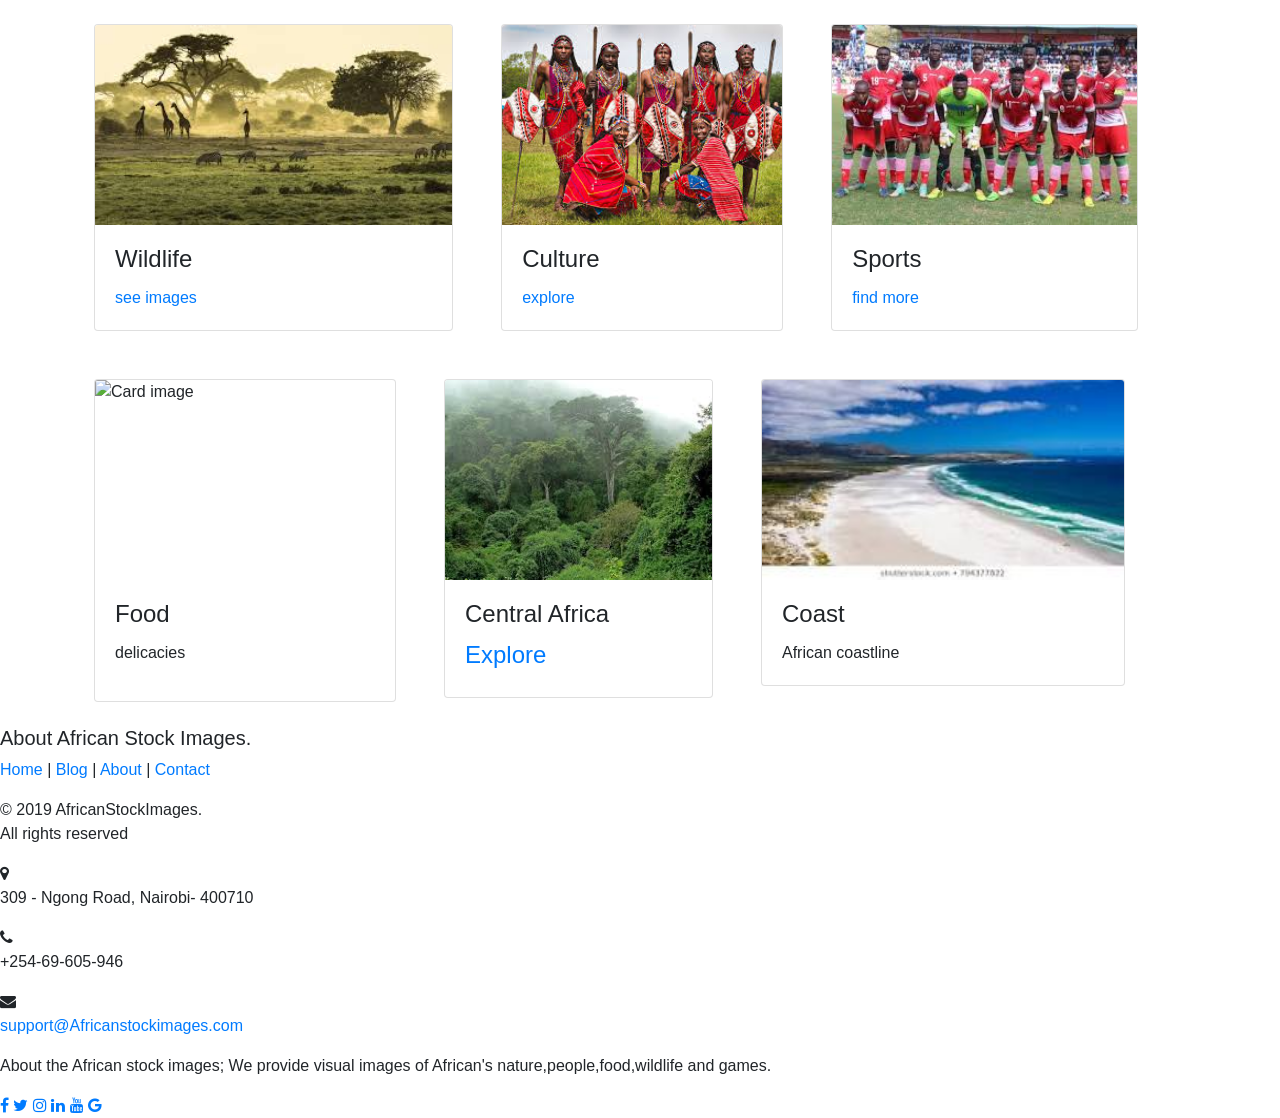
==== East.html @ 38205a21 "add more images in East page" ====
<!DOCTYPE html>
<html lang="en">

<head>
    <meta charset="UTF-8">
    <meta name="viewport" content="width=device-width, initial-scale=1.0">
    <meta http-equiv="X-UA-Compatible" content="ie=edge">
    <title>African Stock Images</title>
    <link rel="stylesheet" href="https://cdnjs.cloudflare.com/ajax/libs/font-awesome/4.7.0/css/font-awesome.min.css">
    <link rel="stylesheet" type="text/css" href="css/bootstrap.min.css">
    <link rel="stylesheet" type="text/css" href="css/styles.css">
</head>
<body>
    <!--Sections-->
    <nav>
        
    </nav>
    <loginform>
    </loginform>
    <header>

    </header>
    <showcase>
        <div class="container">
            <div class="row">
                <div class="column-md-4 p-4">

                    <div class="card" style="width:px">
                        <img class="card-img-top" src="images/Wildlife.jpeg" alt="Card image" height="200" width="300">
                        <div class="card-body">
                            <h4 class="card-title">Wildlife</h4>
                           <a href="Images.html">see images</a>
                        </div>
                    </div>
                </div>
                <div class="column-md-4 p-4">
                    <div class="card" style="width:px">
                        <img class="card-img-top" src="images/culture.jpeg" alt="Card image" height="200" width="300">
                        <div class="card-body">
                            <h4 class="card-title">Culture</h4>
                           <a href="cute.html">explore</a>
                        </div>
                    </div>
                </div>
                <div class="column-md-4 p-4">
                    <div class="card" style="width:px">
                        <img class="card-img-top" src="images/sports.jpeg" alt="Card image"  height="200" width="300">
                        <div class="card-body">
                            <h4 class="card-title">Sports</h4>
                            <a href="games.html">find more</a>
                        </div>
                    </div>
                </div>
            </div>
            <div class="row">
                <div class="column-md-4 p-4">
                    <div class="card" style="width:px">
                        <img class="card-img-top" src="images/food.jpeg" alt="Card image"  height="200" width="300">
                        <div class="card-body">
                            <h4 class="card-title">Food</h4>
                            <p class="food.html">delicacies</p>
                        </div>
                    </div>
                </div>
                <div class="column-md-4 p-4">
                    <div class="card" style="width:px">
                        <img class="card-img-top" src="images/Central.jpeg" alt="Card image"  height="200" width="300">
                        <div class="card-body">
                            <h4 class="card-title">Central Africa</h4>
                            <h4><a href="categories.html">Explore</a></h4>
                        </div>
                    </div>
                </div>
                <div class="column-md-4 p-4">
                    <div class="card" style="width:px">
                        <img class="card-img-top" src="images/Coastline.jpeg" alt="Card image"  height="200" width="300">
                        <div class="card-body">
                            <h4 class="card-title">Coast</h4>
                            <p class="card-text">African coastline</p>
                        </div>
                    </div>
                </div>
            </div>
        </div>
    </showcase>
    <about us>

    </about>

    <footer class="footer-distributed">
            <div class="footer-left">
                <h5>About <span>African Stock Images.</span></h5>
    
                <p class="footer-links">
                    <a href="#">Home</a>
                    |
                    <a href="#">Blog</a>
                    |
                    <a href="#">About</a>
                    |
                    <a href="#">Contact</a>
                </p>
    
                <p class="footer-company-name">© 2019 AfricanStockImages.<br/> All rights reserved</p>
            </div>
    
            <div class="footer-center">
                <div>
                    <i class="fa fa-map-marker"></i>
                      <p><span>309 - Ngong Road,</span>
                        Nairobi- 400710</p>
                </div>
    
                <div>
                    <i class="fa fa-phone"></i>
                    <p>+254-69-605-946</p>
                </div>
                <div>
                    <i class="fa fa-envelope"></i>
                    <p><a href="mailto:support@Africanstockimages.com">support@Africanstockimages.com</a></p>
                </div>
            </div>
            <div class="footer-right">
                <p class="footer-company-about">
                    <span>About the African stock images;</span>
                   We provide visual images of African's nature,people,food,wildlife and games.</p>
                <div class="footer-icons">
                        <a href="#"><i class="fa fa-facebook"></i></a>
                        <a href="#"><i class="fa fa-twitter"></i></a>
                        <a href="#"><i class="fa fa-instagram"></i></a>
                        <a href="#"><i class="fa fa-linkedin"></i></a>
                        <a href="#"><i class="fa fa-youtube"></i></a>
                        <a href="#"><i class="fa fa-google"></i></a>         
                </div>
            </div>
    
        </footer>
    <script src="js/scripts.js"></script>
    <script src="js/jquery-3.4.1.js"></script>
</body>

</html>
---- css/styles.css ----
#nav{
    background-color:darkblue;
    text-align: center !important;
}
#nav ul li a {
    color:white;
    text-decoration: none!important;
} 
.navbar-nav{
text-align: center;
}

#about h4{
    text-align: center;
    color: darkblue;
    padding-bottom: 20px;
    padding-top: 40px;
}
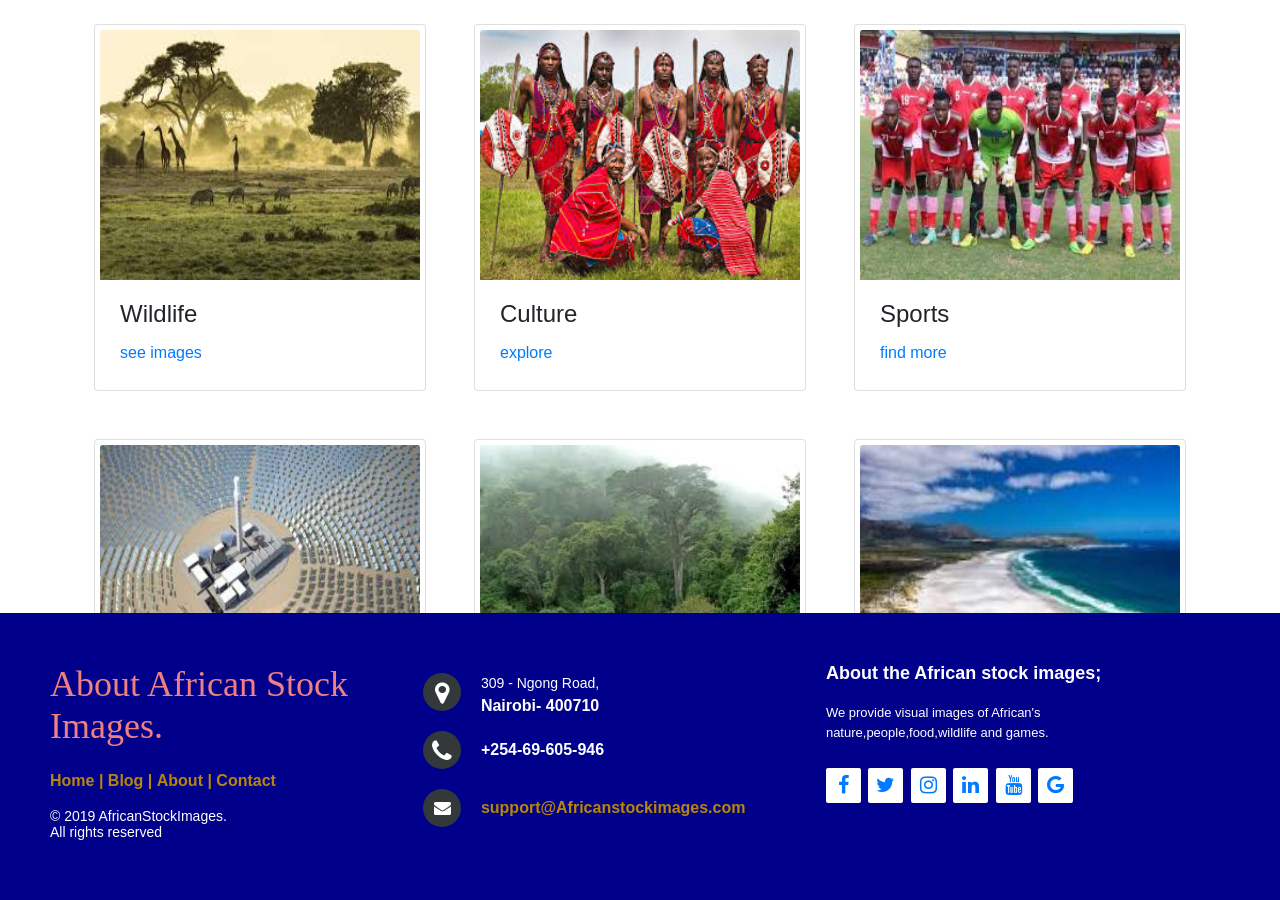
==== commit 1556572d: "Merge pull request #7 from dicksonkariuki/Ishmael Ishmael" ====
--- a/East.html
+++ b/East.html
@@ -55,10 +55,10 @@
             <div class="row">
                 <div class="column-md-4 p-4">
                     <div class="card" style="width:px">
-                        <img class="card-img-top" src="images/food.jpeg" alt="Card image"  height="200" width="300">
+                        <img class="card-img-top" src="images/North.jpeg" alt="Card image"  height="200" width="300">
                         <div class="card-body">
-                            <h4 class="card-title">Food</h4>
-                            <p class="food.html">delicacies</p>
+                            <h4 class="card-title">Solar panels</h4>
+                            <p class="card-text">North Africa</p>
                         </div>
                     </div>
                 </div>
--- a/css/styles.css
+++ b/css/styles.css
@@ -1,18 +1,231 @@
-#nav{
-    background-color:darkblue;
-    text-align: center !important;
-}
-#nav ul li a {
-    color:white;
-    text-decoration: none!important;
-} 
-.navbar-nav{
-text-align: center;
-}
-
-#about h4{
+
+
+.container img{
+    width: 320px;
+    height: 250px;
+}
+
+.card{
+    padding: 5px;
+}
+footer{
+	position: fixed;
+	bottom: 0;
+}
+ 
+@media (max-height:800px){
+	footer { position: static; }
+	header { padding-top:40px; }
+}
+ 
+ 
+.footer-distributed{
+	background-color: darkblue;
+	box-sizing: border-box;
+	width: 100%;
+	text-align: left;
+	font: bold 16px sans-serif;
+	padding: 50px 50px 60px 50px;
+	margin-top: 80px;
+}
+ 
+.footer-distributed .footer-left,
+.footer-distributed .footer-center,
+.footer-distributed .footer-right{
+	display: inline-block;
+	vertical-align: top;
+}
+ 
+/* Footer left */
+ 
+.footer-distributed .footer-left{
+	width: 30%;
+}
+ 
+.footer-distributed h5{
+	color: lightcoral;
+	font: normal 36px 'Cookie', cursive;
+	margin: 0;
+}
+
+ 
+.footer-distributed h3 span{
+	color:  darkblue;
+}
+ 
+/* Footer links */
+ 
+.footer-distributed .footer-links{
+	color:  darkgoldenrod;
+	margin: 20px 0 12px;
+}
+ 
+.footer-distributed .footer-links a{
+	display:inline-block;
+	line-height: 1.8;
+	text-decoration: none;
+	color:  inherit;
+}
+ 
+.footer-distributed .footer-company-name{
+	color:  white;
+	font-size: 14px;
+	font-weight: normal;
+	margin: 0;
+}
+ 
+/* Footer Center */
+ 
+.footer-distributed .footer-center{
+	width: 35%;
+}
+ 
+ 
+.footer-distributed .footer-center i{
+	background-color:  #33383b;
+	color: #ffffff;
+	font-size: 25px;
+	width: 38px;
+	height: 38px;
+	border-radius: 50%;
+	text-align: center;
+	line-height: 42px;
+	margin: 10px 15px;
+	vertical-align: middle;
+}
+ 
+.footer-distributed .footer-center i.fa-envelope{
+	font-size: 17px;
+	line-height: 38px;
+}
+ 
+.footer-distributed .footer-center p{
+	display: inline-block;
+	color: #ffffff;
+	vertical-align: middle;
+	margin:0;
+}
+ 
+.footer-distributed .footer-center p span{
+	display:block;
+	font-weight: normal;
+	font-size:14px;
+	line-height:2;
+}
+ 
+.footer-distributed .footer-center p a{
+	color:  darkgoldenrod;
+	text-decoration: none;;
+}
+ 
+ 
+/* Footer Right */
+ 
+.footer-distributed .footer-right{
+	width: 30%;
+}
+ 
+.footer-distributed .footer-company-about{
+	line-height: 20px;
+	color:  white;
+	font-size: 13px;
+	font-weight: normal;
+	margin: 0;
+}
+ 
+.footer-distributed .footer-company-about span{
+	display: block;
+	color:  #ffffff;
+	font-size: 18px;
+	font-weight: bold;
+	margin-bottom: 20px;
+}
+ 
+.footer-distributed .footer-icons{
+	margin-top: 25px;
+}
+ 
+.footer-distributed .footer-icons a{
+	display: inline-block;
+	width: 35px;
+	height: 35px;
+	cursor: pointer;
+	background-color: white;
+	border-radius: 2px;
+ 
+	font-size: 20px;
+	text-align: center;
+	line-height: 35px;
+ 
+	margin-right: 3px;
+	margin-bottom: 5px;
+}
+ 
+/*  Responsive Footer */
+
+@media (max-width: 880px) {
+ 
+	.footer-distributed .footer-left,
+	.footer-distributed .footer-center,
+	.footer-distributed .footer-right{
+		display: block;
+		width: 100%;
+		margin-bottom: 40px;
+		text-align: center;
+	}
+ 
+	.footer-distributed .footer-center i{
+		margin-left: 0;
+	}
+ 
+}
+
+
+.header{
+    background-image: url(../images/tea.jpeg);
+    background-size: cover;
+    background-repeat: no-repeat;
+    background-position: center;
+    position: relative;
+    height: 100vh;
+
+  
+
+}
+#form{
+    /* padding-top: 200px; */
+    /* padding-bottom:500px; */
+     
     text-align: center;
-    color: darkblue;
-    padding-bottom: 20px;
-    padding-top: 40px;
-}+}
+#part{
+    text-align: center;
+    padding-top:150px;
+    color:blue;
+}
+.box {
+  background-color: darkblue;
+  box-sizing: border-box;
+  width: 75%;
+  height: 50vh;
+  margin-top: 3%;
+}
+.form1 {
+  text-align: center;
+  padding-top: 1%;
+  color: white;
+  font-size: 14px;
+  font-family: Arial, Helvetica, sans-serif;
+  font-weight: bolder;
+}
+.para {
+  text-align: center;
+  padding-top: 1%;
+  color: white;
+}
+
+#password,
+#email {
+  border-radius: 3px;
+}
+
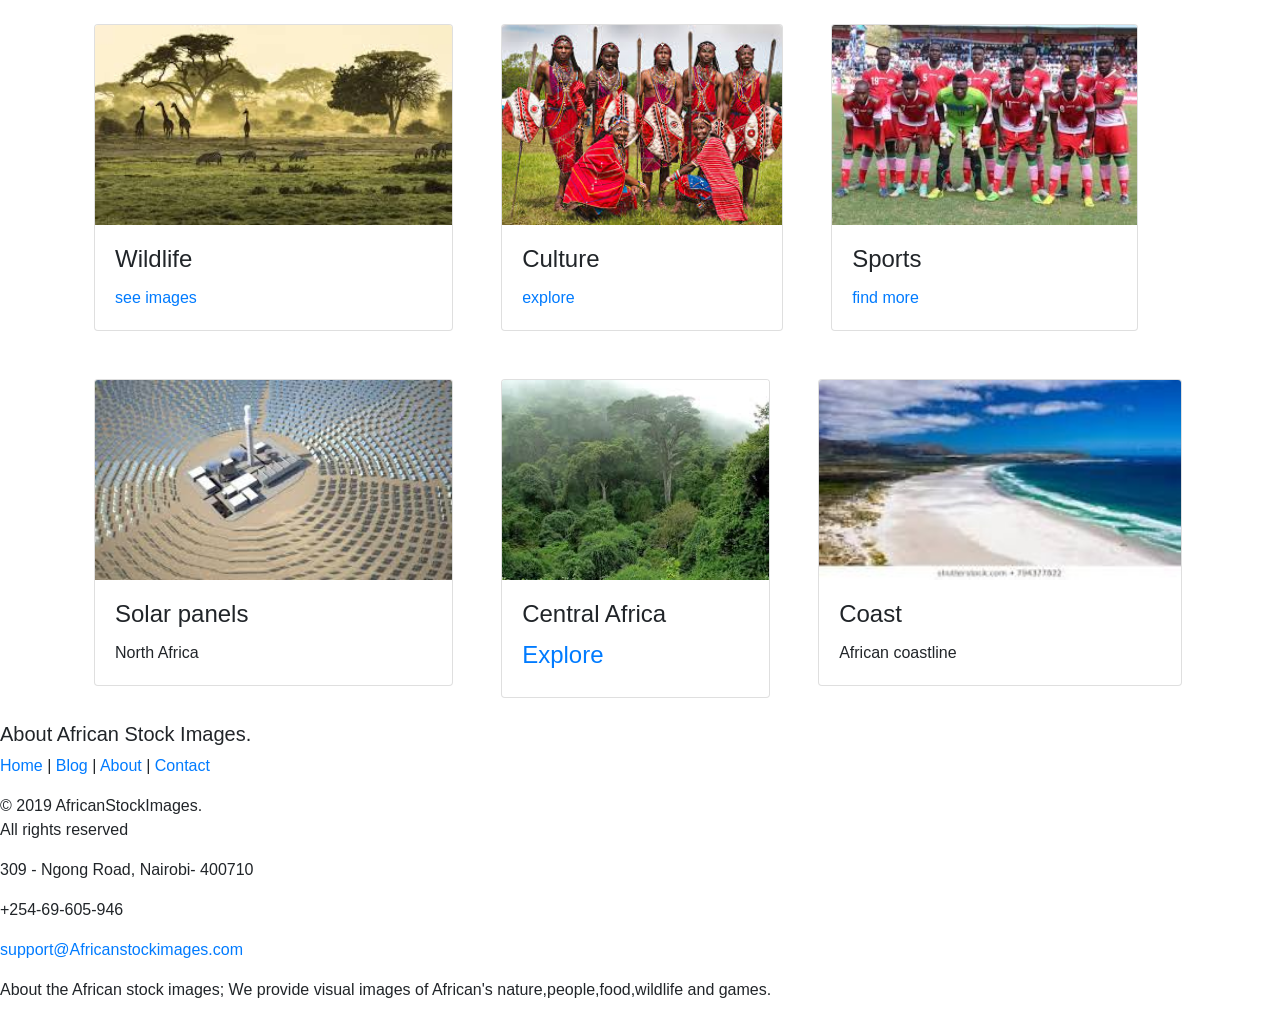
==== commit 7e368beb: "Delete cdn file" ====
--- a/East.html
+++ b/East.html
@@ -6,7 +6,6 @@
     <meta name="viewport" content="width=device-width, initial-scale=1.0">
     <meta http-equiv="X-UA-Compatible" content="ie=edge">
     <title>African Stock Images</title>
-    <link rel="stylesheet" href="https://cdnjs.cloudflare.com/ajax/libs/font-awesome/4.7.0/css/font-awesome.min.css">
     <link rel="stylesheet" type="text/css" href="css/bootstrap.min.css">
     <link rel="stylesheet" type="text/css" href="css/styles.css">
 </head>
@@ -139,4 +138,4 @@
     <script src="js/jquery-3.4.1.js"></script>
 </body>
 
-</html>+</html>
--- a/css/styles.css
+++ b/css/styles.css
@@ -1,184 +1,3 @@
-
-
-.container img{
-    width: 320px;
-    height: 250px;
-}
-
-.card{
-    padding: 5px;
-}
-footer{
-	position: fixed;
-	bottom: 0;
-}
- 
-@media (max-height:800px){
-	footer { position: static; }
-	header { padding-top:40px; }
-}
- 
- 
-.footer-distributed{
-	background-color: darkblue;
-	box-sizing: border-box;
-	width: 100%;
-	text-align: left;
-	font: bold 16px sans-serif;
-	padding: 50px 50px 60px 50px;
-	margin-top: 80px;
-}
- 
-.footer-distributed .footer-left,
-.footer-distributed .footer-center,
-.footer-distributed .footer-right{
-	display: inline-block;
-	vertical-align: top;
-}
- 
-/* Footer left */
- 
-.footer-distributed .footer-left{
-	width: 30%;
-}
- 
-.footer-distributed h5{
-	color: lightcoral;
-	font: normal 36px 'Cookie', cursive;
-	margin: 0;
-}
-
- 
-.footer-distributed h3 span{
-	color:  darkblue;
-}
- 
-/* Footer links */
- 
-.footer-distributed .footer-links{
-	color:  darkgoldenrod;
-	margin: 20px 0 12px;
-}
- 
-.footer-distributed .footer-links a{
-	display:inline-block;
-	line-height: 1.8;
-	text-decoration: none;
-	color:  inherit;
-}
- 
-.footer-distributed .footer-company-name{
-	color:  white;
-	font-size: 14px;
-	font-weight: normal;
-	margin: 0;
-}
- 
-/* Footer Center */
- 
-.footer-distributed .footer-center{
-	width: 35%;
-}
- 
- 
-.footer-distributed .footer-center i{
-	background-color:  #33383b;
-	color: #ffffff;
-	font-size: 25px;
-	width: 38px;
-	height: 38px;
-	border-radius: 50%;
-	text-align: center;
-	line-height: 42px;
-	margin: 10px 15px;
-	vertical-align: middle;
-}
- 
-.footer-distributed .footer-center i.fa-envelope{
-	font-size: 17px;
-	line-height: 38px;
-}
- 
-.footer-distributed .footer-center p{
-	display: inline-block;
-	color: #ffffff;
-	vertical-align: middle;
-	margin:0;
-}
- 
-.footer-distributed .footer-center p span{
-	display:block;
-	font-weight: normal;
-	font-size:14px;
-	line-height:2;
-}
- 
-.footer-distributed .footer-center p a{
-	color:  darkgoldenrod;
-	text-decoration: none;;
-}
- 
- 
-/* Footer Right */
- 
-.footer-distributed .footer-right{
-	width: 30%;
-}
- 
-.footer-distributed .footer-company-about{
-	line-height: 20px;
-	color:  white;
-	font-size: 13px;
-	font-weight: normal;
-	margin: 0;
-}
- 
-.footer-distributed .footer-company-about span{
-	display: block;
-	color:  #ffffff;
-	font-size: 18px;
-	font-weight: bold;
-	margin-bottom: 20px;
-}
- 
-.footer-distributed .footer-icons{
-	margin-top: 25px;
-}
- 
-.footer-distributed .footer-icons a{
-	display: inline-block;
-	width: 35px;
-	height: 35px;
-	cursor: pointer;
-	background-color: white;
-	border-radius: 2px;
- 
-	font-size: 20px;
-	text-align: center;
-	line-height: 35px;
- 
-	margin-right: 3px;
-	margin-bottom: 5px;
-}
- 
-/*  Responsive Footer */
-
-@media (max-width: 880px) {
- 
-	.footer-distributed .footer-left,
-	.footer-distributed .footer-center,
-	.footer-distributed .footer-right{
-		display: block;
-		width: 100%;
-		margin-bottom: 40px;
-		text-align: center;
-	}
- 
-	.footer-distributed .footer-center i{
-		margin-left: 0;
-	}
- 
-}
 
 
 .header{
@@ -188,6 +7,7 @@
     background-position: center;
     position: relative;
     height: 100vh;
+    padding-bottom:40px;
 
   
 
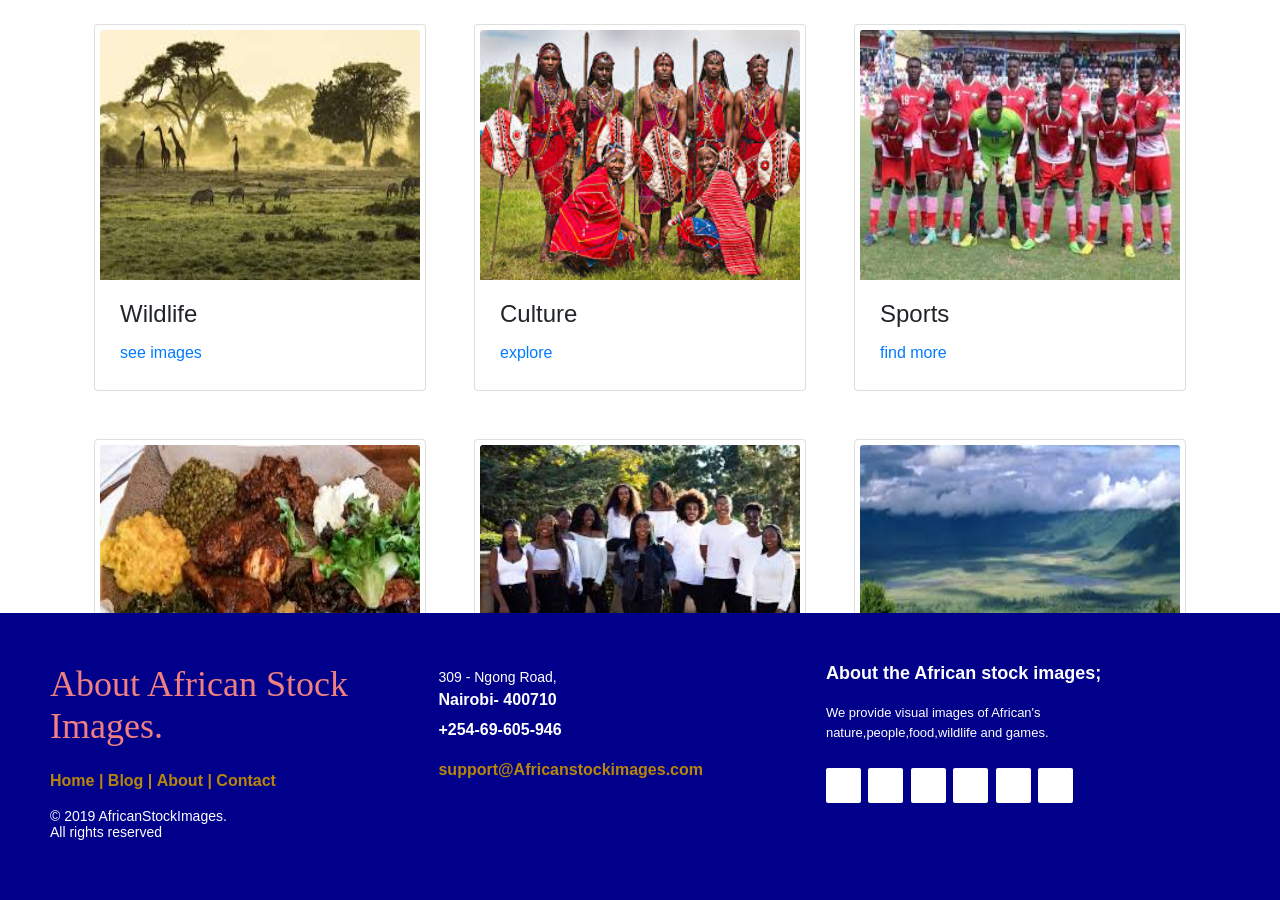
==== commit 2fc69cd8: "Merge branch 'Development' into master" ====
--- a/East.html
+++ b/East.html
@@ -54,28 +54,28 @@
             <div class="row">
                 <div class="column-md-4 p-4">
                     <div class="card" style="width:px">
-                        <img class="card-img-top" src="images/North.jpeg" alt="Card image"  height="200" width="300">
+                        <img class="card-img-top" src="images/food.jpeg" alt="Card image"  height="200" width="300">
                         <div class="card-body">
-                            <h4 class="card-title">Solar panels</h4>
-                            <p class="card-text">North Africa</p>
+                            <h4 class="card-title">Food</h4>
+                            <a href="food.html">delicacies</a>
                         </div>
                     </div>
                 </div>
                 <div class="column-md-4 p-4">
                     <div class="card" style="width:px">
-                        <img class="card-img-top" src="images/Central.jpeg" alt="Card image"  height="200" width="300">
+                        <img class="card-img-top" src="images/people.jpeg" alt="Card image"  height="200" width="300">
                         <div class="card-body">
-                            <h4 class="card-title">Central Africa</h4>
-                            <h4><a href="categories.html">Explore</a></h4>
+                            <h4 class="card-title">People</h4>
+                            <a href="people.html">explore</a>
                         </div>
                     </div>
                 </div>
                 <div class="column-md-4 p-4">
                     <div class="card" style="width:px">
-                        <img class="card-img-top" src="images/Coastline.jpeg" alt="Card image"  height="200" width="300">
+                        <img class="card-img-top" src="images/nature.jpeg" alt="Card image"  height="200" width="300">
                         <div class="card-body">
-                            <h4 class="card-title">Coast</h4>
-                            <p class="card-text">African coastline</p>
+                            <h4 class="card-title">Nature</h4>
+                            <a href="nature.html">view</a>
                         </div>
                     </div>
                 </div>
--- a/css/styles.css
+++ b/css/styles.css
@@ -1,3 +1,208 @@
+
+#cards{
+	padding-top: 40px;
+}
+
+
+#nav{
+    background-color:darkblue;
+    text-align: center !important;
+}
+#nav ul li a {
+    color:white;
+    text-decoration: none!important;
+} 
+.navbar-nav{
+text-align: center;
+}
+
+#about h4{
+    text-align: center;
+    color: darkblue;
+    padding-bottom: 20px;
+    padding-top: 40px;
+}
+
+
+.container img{
+    width: 320px;
+    height: 250px;
+}
+
+.card{
+    padding: 5px;
+}
+footer{
+	position: fixed;
+	bottom: 0;
+}
+ 
+@media (max-height:800px){
+	footer { position: static; }
+	header { padding-top:40px; }
+}
+ 
+ 
+.footer-distributed{
+	background-color: darkblue;
+	box-sizing: border-box;
+	width: 100%;
+	text-align: left;
+	font: bold 16px sans-serif;
+	padding: 50px 50px 60px 50px;
+	margin-top: 80px;
+}
+ 
+.footer-distributed .footer-left,
+.footer-distributed .footer-center,
+.footer-distributed .footer-right{
+	display: inline-block;
+	vertical-align: top;
+}
+ 
+/* Footer left */
+ 
+.footer-distributed .footer-left{
+	width: 30%;
+}
+ 
+.footer-distributed h5{
+	color: lightcoral;
+	font: normal 36px 'Cookie', cursive;
+	margin: 0;
+}
+
+ 
+.footer-distributed h3 span{
+	color:  darkblue;
+}
+ 
+/* Footer links */
+ 
+.footer-distributed .footer-links{
+	color:  darkgoldenrod;
+	margin: 20px 0 12px;
+}
+ 
+.footer-distributed .footer-links a{
+	display:inline-block;
+	line-height: 1.8;
+	text-decoration: none;
+	color:  inherit;
+}
+ 
+.footer-distributed .footer-company-name{
+	color:  white;
+	font-size: 14px;
+	font-weight: normal;
+	margin: 0;
+}
+ 
+/* Footer Center */
+ 
+.footer-distributed .footer-center{
+	width: 35%;
+}
+ 
+ 
+.footer-distributed .footer-center i{
+	background-color:  #33383b;
+	color: #ffffff;
+	font-size: 25px;
+	width: 38px;
+	height: 38px;
+	border-radius: 50%;
+	text-align: center;
+	line-height: 42px;
+	margin: 10px 15px;
+	vertical-align: middle;
+}
+ 
+.footer-distributed .footer-center i.fa-envelope{
+	font-size: 17px;
+	line-height: 38px;
+}
+ 
+.footer-distributed .footer-center p{
+	display: inline-block;
+	color: #ffffff;
+	vertical-align: middle;
+	margin:0;
+}
+ 
+.footer-distributed .footer-center p span{
+	display:block;
+	font-weight: normal;
+	font-size:14px;
+	line-height:2;
+}
+ 
+.footer-distributed .footer-center p a{
+	color:  darkgoldenrod;
+	text-decoration: none;;
+}
+ 
+ 
+/* Footer Right */
+ 
+.footer-distributed .footer-right{
+	width: 30%;
+}
+ 
+.footer-distributed .footer-company-about{
+	line-height: 20px;
+	color:  white;
+	font-size: 13px;
+	font-weight: normal;
+	margin: 0;
+}
+ 
+.footer-distributed .footer-company-about span{
+	display: block;
+	color:  #ffffff;
+	font-size: 18px;
+	font-weight: bold;
+	margin-bottom: 20px;
+}
+ 
+.footer-distributed .footer-icons{
+	margin-top: 25px;
+}
+ 
+.footer-distributed .footer-icons a{
+	display: inline-block;
+	width: 35px;
+	height: 35px;
+	cursor: pointer;
+	background-color: white;
+	border-radius: 2px;
+ 
+	font-size: 20px;
+	text-align: center;
+	line-height: 35px;
+ 
+	margin-right: 3px;
+	margin-bottom: 5px;
+}
+ 
+/*  Responsive Footer */
+
+@media (max-width: 880px) {
+ 
+	.footer-distributed .footer-left,
+	.footer-distributed .footer-center,
+	.footer-distributed .footer-right{
+		display: block;
+		width: 100%;
+		margin-bottom: 40px;
+		text-align: center;
+	}
+ 
+	.footer-distributed .footer-center i{
+		margin-left: 0;
+	}
+ 
+}
 
 
 .header{
@@ -7,7 +212,6 @@
     background-position: center;
     position: relative;
     height: 100vh;
-    padding-bottom:40px;
 
   
 
@@ -48,4 +252,3 @@
 #email {
   border-radius: 3px;
 }
-
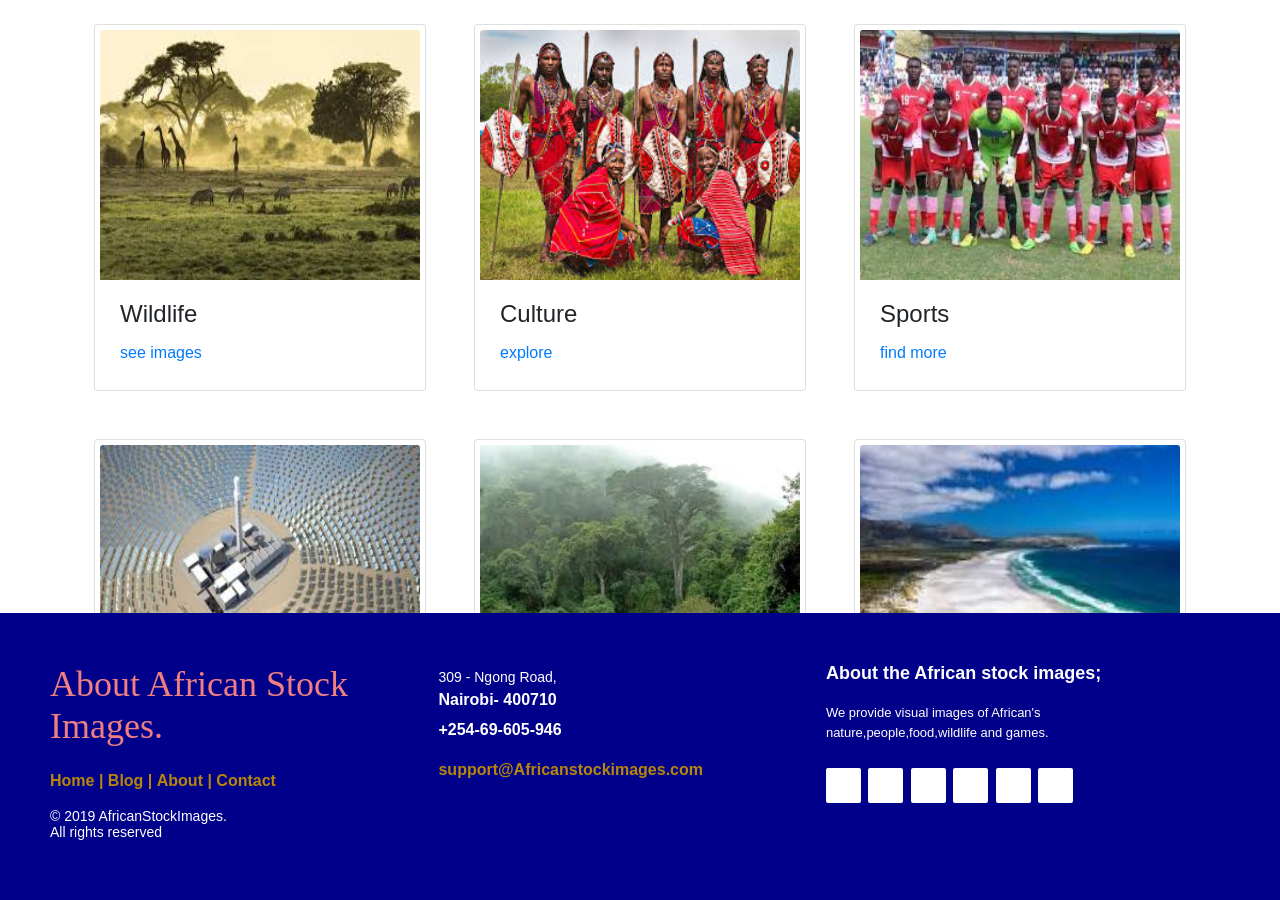
==== commit 02ac92f4: "Merge branch 'Steve' into master" ====
--- a/East.html
+++ b/East.html
@@ -54,28 +54,28 @@
             <div class="row">
                 <div class="column-md-4 p-4">
                     <div class="card" style="width:px">
-                        <img class="card-img-top" src="images/food.jpeg" alt="Card image"  height="200" width="300">
+                        <img class="card-img-top" src="images/North.jpeg" alt="Card image"  height="200" width="300">
                         <div class="card-body">
-                            <h4 class="card-title">Food</h4>
-                            <a href="food.html">delicacies</a>
+                            <h4 class="card-title">Solar panels</h4>
+                            <p class="card-text">North Africa</p>
                         </div>
                     </div>
                 </div>
                 <div class="column-md-4 p-4">
                     <div class="card" style="width:px">
-                        <img class="card-img-top" src="images/people.jpeg" alt="Card image"  height="200" width="300">
+                        <img class="card-img-top" src="images/Central.jpeg" alt="Card image"  height="200" width="300">
                         <div class="card-body">
-                            <h4 class="card-title">People</h4>
-                            <a href="people.html">explore</a>
+                            <h4 class="card-title">Central Africa</h4>
+                            <h4><a href="categories.html">Explore</a></h4>
                         </div>
                     </div>
                 </div>
                 <div class="column-md-4 p-4">
                     <div class="card" style="width:px">
-                        <img class="card-img-top" src="images/nature.jpeg" alt="Card image"  height="200" width="300">
+                        <img class="card-img-top" src="images/Coastline.jpeg" alt="Card image"  height="200" width="300">
                         <div class="card-body">
-                            <h4 class="card-title">Nature</h4>
-                            <a href="nature.html">view</a>
+                            <h4 class="card-title">Coast</h4>
+                            <p class="card-text">African coastline</p>
                         </div>
                     </div>
                 </div>
--- a/css/styles.css
+++ b/css/styles.css
@@ -1,12 +1,8 @@
-
-#cards{
-	padding-top: 40px;
-}
-
 
 #nav{
     background-color:darkblue;
     text-align: center !important;
+    text-decoration: none;
 }
 #nav ul li a {
     color:white;
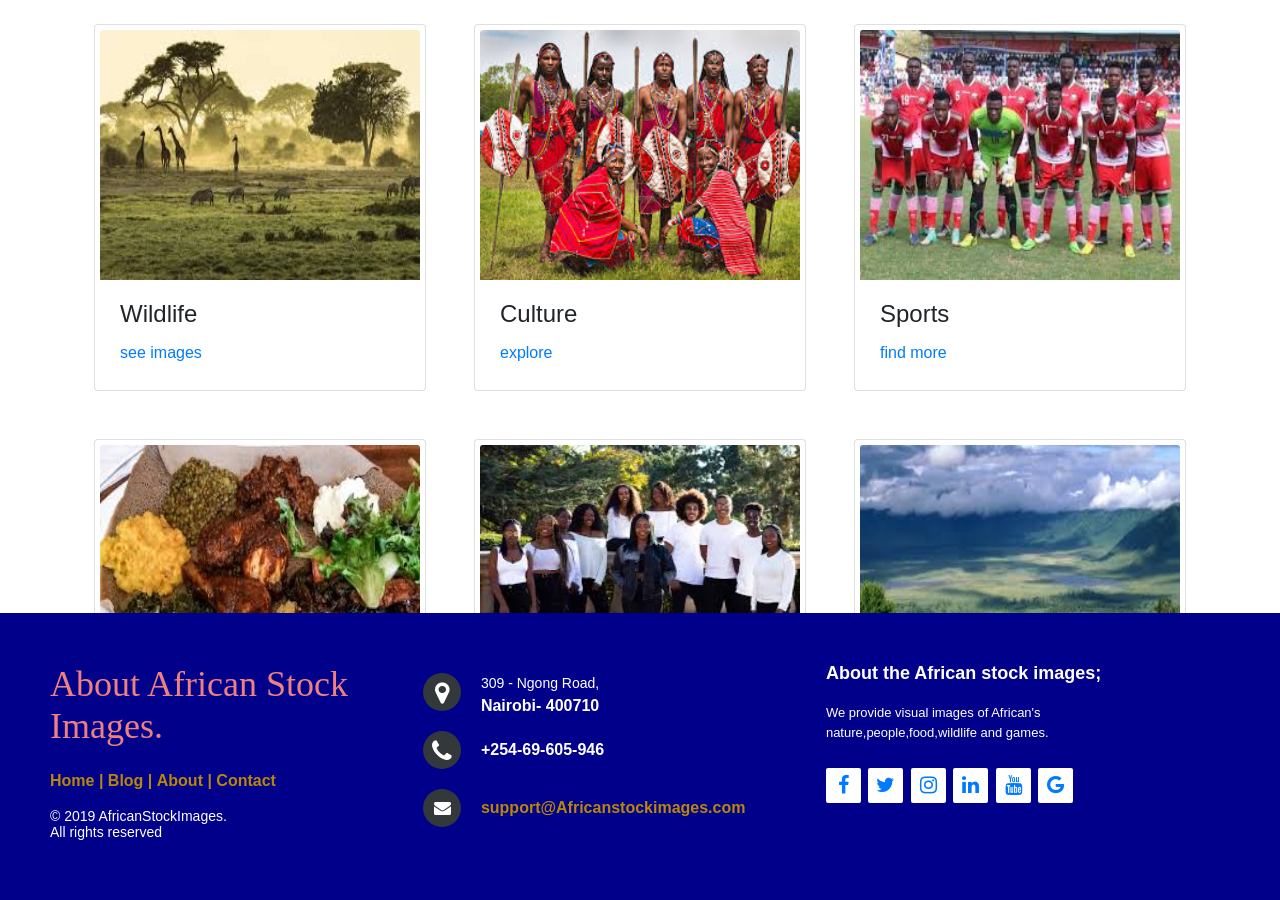
==== commit ef2f3cfa: "Merge branch 'Ishmael' into master" ====
--- a/East.html
+++ b/East.html
@@ -6,6 +6,7 @@
     <meta name="viewport" content="width=device-width, initial-scale=1.0">
     <meta http-equiv="X-UA-Compatible" content="ie=edge">
     <title>African Stock Images</title>
+    <link rel="stylesheet" href="https://cdnjs.cloudflare.com/ajax/libs/font-awesome/4.7.0/css/font-awesome.min.css">
     <link rel="stylesheet" type="text/css" href="css/bootstrap.min.css">
     <link rel="stylesheet" type="text/css" href="css/styles.css">
 </head>
@@ -54,28 +55,28 @@
             <div class="row">
                 <div class="column-md-4 p-4">
                     <div class="card" style="width:px">
-                        <img class="card-img-top" src="images/North.jpeg" alt="Card image"  height="200" width="300">
+                        <img class="card-img-top" src="images/food.jpeg" alt="Card image"  height="200" width="300">
                         <div class="card-body">
-                            <h4 class="card-title">Solar panels</h4>
-                            <p class="card-text">North Africa</p>
+                            <h4 class="card-title">Food</h4>
+                            <a href="food.html">delicacies</a>
                         </div>
                     </div>
                 </div>
                 <div class="column-md-4 p-4">
                     <div class="card" style="width:px">
-                        <img class="card-img-top" src="images/Central.jpeg" alt="Card image"  height="200" width="300">
+                        <img class="card-img-top" src="images/people.jpeg" alt="Card image"  height="200" width="300">
                         <div class="card-body">
-                            <h4 class="card-title">Central Africa</h4>
-                            <h4><a href="categories.html">Explore</a></h4>
+                            <h4 class="card-title">People</h4>
+                            <a href="people.html">explore</a>
                         </div>
                     </div>
                 </div>
                 <div class="column-md-4 p-4">
                     <div class="card" style="width:px">
-                        <img class="card-img-top" src="images/Coastline.jpeg" alt="Card image"  height="200" width="300">
+                        <img class="card-img-top" src="images/nature.jpeg" alt="Card image"  height="200" width="300">
                         <div class="card-body">
-                            <h4 class="card-title">Coast</h4>
-                            <p class="card-text">African coastline</p>
+                            <h4 class="card-title">Nature</h4>
+                            <a href="nature.html">view</a>
                         </div>
                     </div>
                 </div>
@@ -137,5 +138,4 @@
     <script src="js/scripts.js"></script>
     <script src="js/jquery-3.4.1.js"></script>
 </body>
-
 </html>
--- a/css/styles.css
+++ b/css/styles.css
@@ -1,8 +1,12 @@
+
+#cards{
+	padding-top: 40px;
+}
+
 
 #nav{
     background-color:darkblue;
     text-align: center !important;
-    text-decoration: none;
 }
 #nav ul li a {
     color:white;
@@ -201,6 +205,187 @@
 }
 
 
+.container img{
+    width: 320px;
+    height: 250px;
+}
+
+.card{
+    padding: 5px;
+}
+footer{
+	position: fixed;
+	bottom: 0;
+}
+ 
+@media (max-height:800px){
+	footer { position: static; }
+	header { padding-top:40px; }
+}
+ 
+ 
+.footer-distributed{
+	background-color: darkblue;
+	box-sizing: border-box;
+	width: 100%;
+	text-align: left;
+	font: bold 16px sans-serif;
+	padding: 50px 50px 60px 50px;
+	margin-top: 80px;
+}
+ 
+.footer-distributed .footer-left,
+.footer-distributed .footer-center,
+.footer-distributed .footer-right{
+	display: inline-block;
+	vertical-align: top;
+}
+ 
+/* Footer left */
+ 
+.footer-distributed .footer-left{
+	width: 30%;
+}
+ 
+.footer-distributed h5{
+	color: lightcoral;
+	font: normal 36px 'Cookie', cursive;
+	margin: 0;
+}
+
+ 
+.footer-distributed h3 span{
+	color:  darkblue;
+}
+ 
+/* Footer links */
+ 
+.footer-distributed .footer-links{
+	color:  darkgoldenrod;
+	margin: 20px 0 12px;
+}
+ 
+.footer-distributed .footer-links a{
+	display:inline-block;
+	line-height: 1.8;
+	text-decoration: none;
+	color:  inherit;
+}
+ 
+.footer-distributed .footer-company-name{
+	color:  white;
+	font-size: 14px;
+	font-weight: normal;
+	margin: 0;
+}
+ 
+/* Footer Center */
+ 
+.footer-distributed .footer-center{
+	width: 35%;
+}
+ 
+ 
+.footer-distributed .footer-center i{
+	background-color:  #33383b;
+	color: #ffffff;
+	font-size: 25px;
+	width: 38px;
+	height: 38px;
+	border-radius: 50%;
+	text-align: center;
+	line-height: 42px;
+	margin: 10px 15px;
+	vertical-align: middle;
+}
+ 
+.footer-distributed .footer-center i.fa-envelope{
+	font-size: 17px;
+	line-height: 38px;
+}
+ 
+.footer-distributed .footer-center p{
+	display: inline-block;
+	color: #ffffff;
+	vertical-align: middle;
+	margin:0;
+}
+ 
+.footer-distributed .footer-center p span{
+	display:block;
+	font-weight: normal;
+	font-size:14px;
+	line-height:2;
+}
+ 
+.footer-distributed .footer-center p a{
+	color:  darkgoldenrod;
+	text-decoration: none;;
+}
+ 
+ 
+/* Footer Right */
+ 
+.footer-distributed .footer-right{
+	width: 30%;
+}
+ 
+.footer-distributed .footer-company-about{
+	line-height: 20px;
+	color:  white;
+	font-size: 13px;
+	font-weight: normal;
+	margin: 0;
+}
+ 
+.footer-distributed .footer-company-about span{
+	display: block;
+	color:  #ffffff;
+	font-size: 18px;
+	font-weight: bold;
+	margin-bottom: 20px;
+}
+ 
+.footer-distributed .footer-icons{
+	margin-top: 25px;
+}
+ 
+.footer-distributed .footer-icons a{
+	display: inline-block;
+	width: 35px;
+	height: 35px;
+	cursor: pointer;
+	background-color: white;
+	border-radius: 2px;
+ 
+	font-size: 20px;
+	text-align: center;
+	line-height: 35px;
+ 
+	margin-right: 3px;
+	margin-bottom: 5px;
+}
+ 
+/*  Responsive Footer */
+
+@media (max-width: 880px) {
+ 
+	.footer-distributed .footer-left,
+	.footer-distributed .footer-center,
+	.footer-distributed .footer-right{
+		display: block;
+		width: 100%;
+		margin-bottom: 40px;
+		text-align: center;
+	}
+ 
+	.footer-distributed .footer-center i{
+		margin-left: 0;
+	}
+ 
+}
+
+
 .header{
     background-image: url(../images/tea.jpeg);
     background-size: cover;
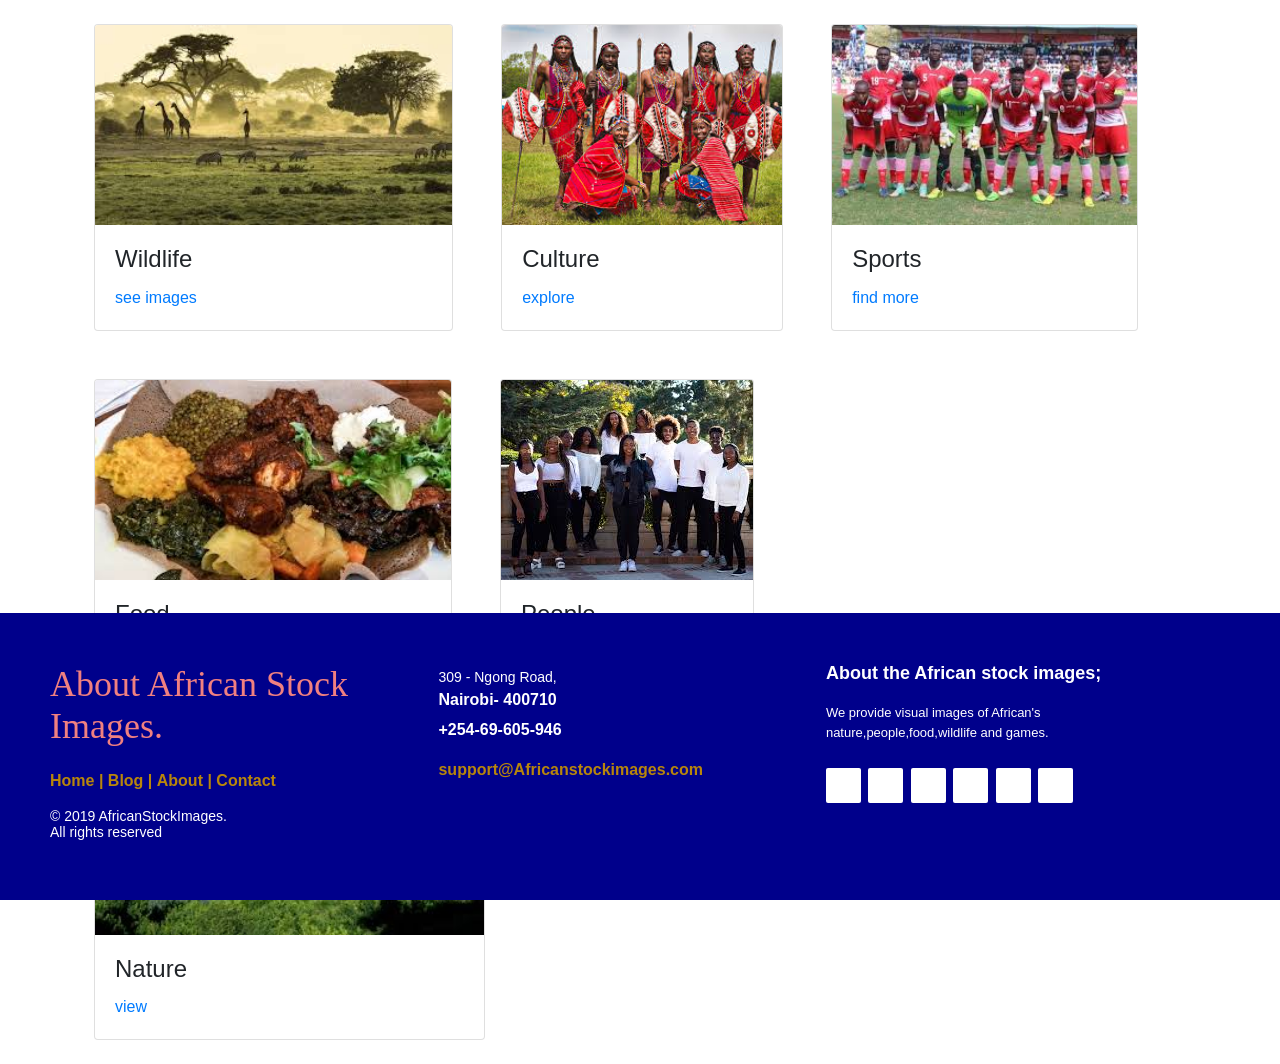
==== commit c8dfeb4d: "Merge branch 'Development' into collins" ====
--- a/East.html
+++ b/East.html
@@ -6,7 +6,6 @@
     <meta name="viewport" content="width=device-width, initial-scale=1.0">
     <meta http-equiv="X-UA-Compatible" content="ie=edge">
     <title>African Stock Images</title>
-    <link rel="stylesheet" href="https://cdnjs.cloudflare.com/ajax/libs/font-awesome/4.7.0/css/font-awesome.min.css">
     <link rel="stylesheet" type="text/css" href="css/bootstrap.min.css">
     <link rel="stylesheet" type="text/css" href="css/styles.css">
 </head>
@@ -138,4 +137,5 @@
     <script src="js/scripts.js"></script>
     <script src="js/jquery-3.4.1.js"></script>
 </body>
+
 </html>
--- a/css/styles.css
+++ b/css/styles.css
@@ -1,37 +1,5 @@
 
-#cards{
-	padding-top: 40px;
-}
-
-
-#nav{
-    background-color:darkblue;
-    text-align: center !important;
-}
-#nav ul li a {
-    color:white;
-    text-decoration: none!important;
-} 
-.navbar-nav{
-text-align: center;
-}
-
-#about h4{
-    text-align: center;
-    color: darkblue;
-    padding-bottom: 20px;
-    padding-top: 40px;
-}
-
-
-.container img{
-    width: 320px;
-    height: 250px;
-}
-
-.card{
-    padding: 5px;
-}
+
 footer{
 	position: fixed;
 	bottom: 0;
@@ -202,6 +170,29 @@
 		margin-left: 0;
 	}
  
+#cards{
+	padding-top: 40px;
+}
+
+
+#nav{
+    background-color:darkblue;
+    text-align: center !important;
+    text-decoration: none;
+}
+#nav ul li a {
+    color:white;
+    text-decoration: none!important;
+} 
+.navbar-nav{
+text-align: center;
+}
+
+#about h4{
+    text-align: center;
+    color: darkblue;
+    padding-bottom: 20px;
+    padding-top: 40px;
 }
 
 
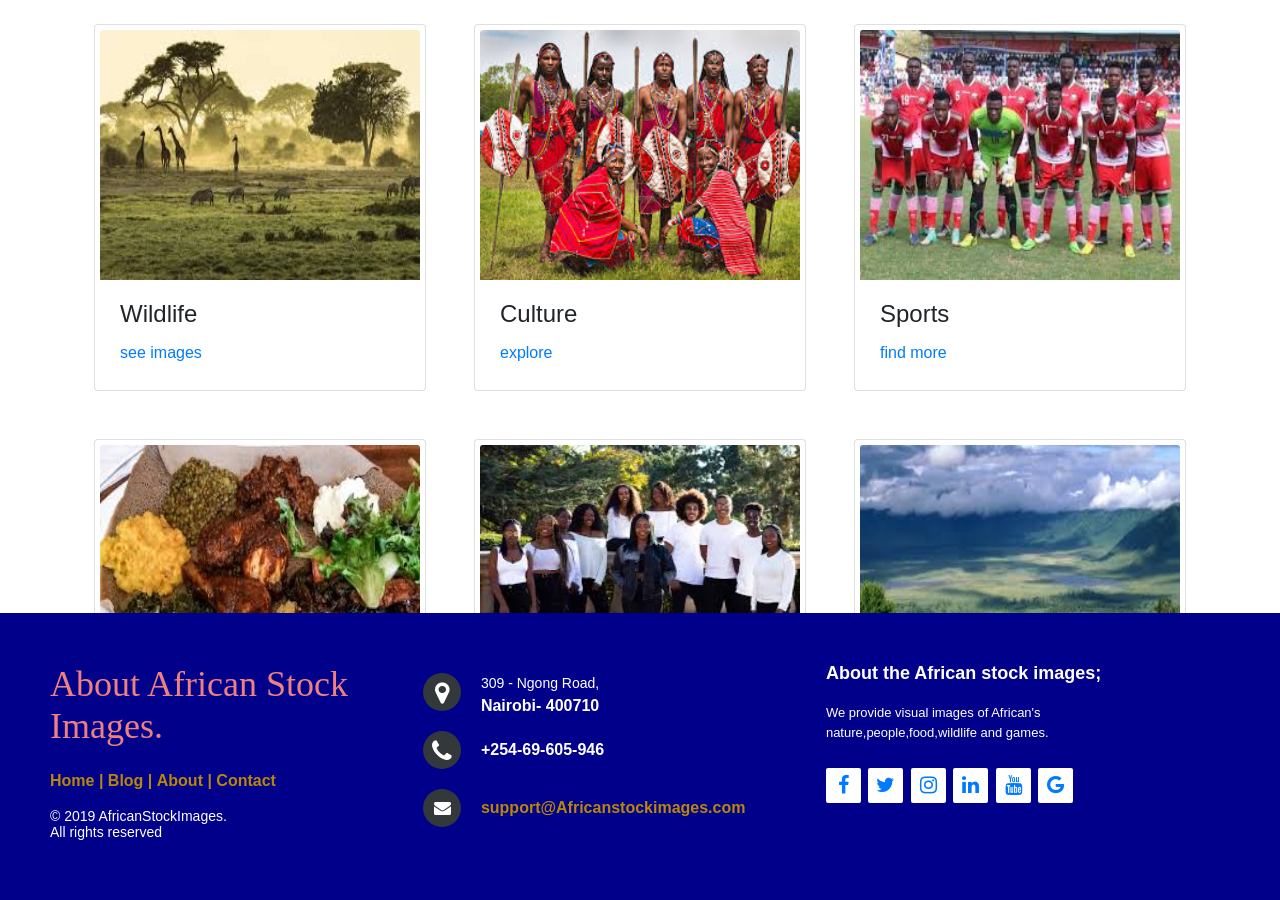
==== commit 374f54a6: "Merge pull request #24 from Nkurumwa/master request" ====
--- a/East.html
+++ b/East.html
@@ -6,6 +6,7 @@
     <meta name="viewport" content="width=device-width, initial-scale=1.0">
     <meta http-equiv="X-UA-Compatible" content="ie=edge">
     <title>African Stock Images</title>
+    <link rel="stylesheet" href="https://cdnjs.cloudflare.com/ajax/libs/font-awesome/4.7.0/css/font-awesome.min.css">
     <link rel="stylesheet" type="text/css" href="css/bootstrap.min.css">
     <link rel="stylesheet" type="text/css" href="css/styles.css">
 </head>
@@ -137,5 +138,4 @@
     <script src="js/scripts.js"></script>
     <script src="js/jquery-3.4.1.js"></script>
 </body>
-
 </html>
--- a/css/styles.css
+++ b/css/styles.css
@@ -1,5 +1,37 @@
 
-
+#cards{
+	padding-top: 40px;
+}
+
+
+#nav{
+    background-color:darkblue;
+    text-align: center !important;
+}
+#nav ul li a {
+    color:white;
+    text-decoration: none!important;
+} 
+.navbar-nav{
+text-align: center;
+}
+
+#about h4{
+    text-align: center;
+    color: darkblue;
+    padding-bottom: 20px;
+    padding-top: 40px;
+}
+
+
+.container img{
+    width: 320px;
+    height: 250px;
+}
+
+.card{
+    padding: 5px;
+}
 footer{
 	position: fixed;
 	bottom: 0;
@@ -170,29 +202,6 @@
 		margin-left: 0;
 	}
  
-#cards{
-	padding-top: 40px;
-}
-
-
-#nav{
-    background-color:darkblue;
-    text-align: center !important;
-    text-decoration: none;
-}
-#nav ul li a {
-    color:white;
-    text-decoration: none!important;
-} 
-.navbar-nav{
-text-align: center;
-}
-
-#about h4{
-    text-align: center;
-    color: darkblue;
-    padding-bottom: 20px;
-    padding-top: 40px;
 }
 
 
